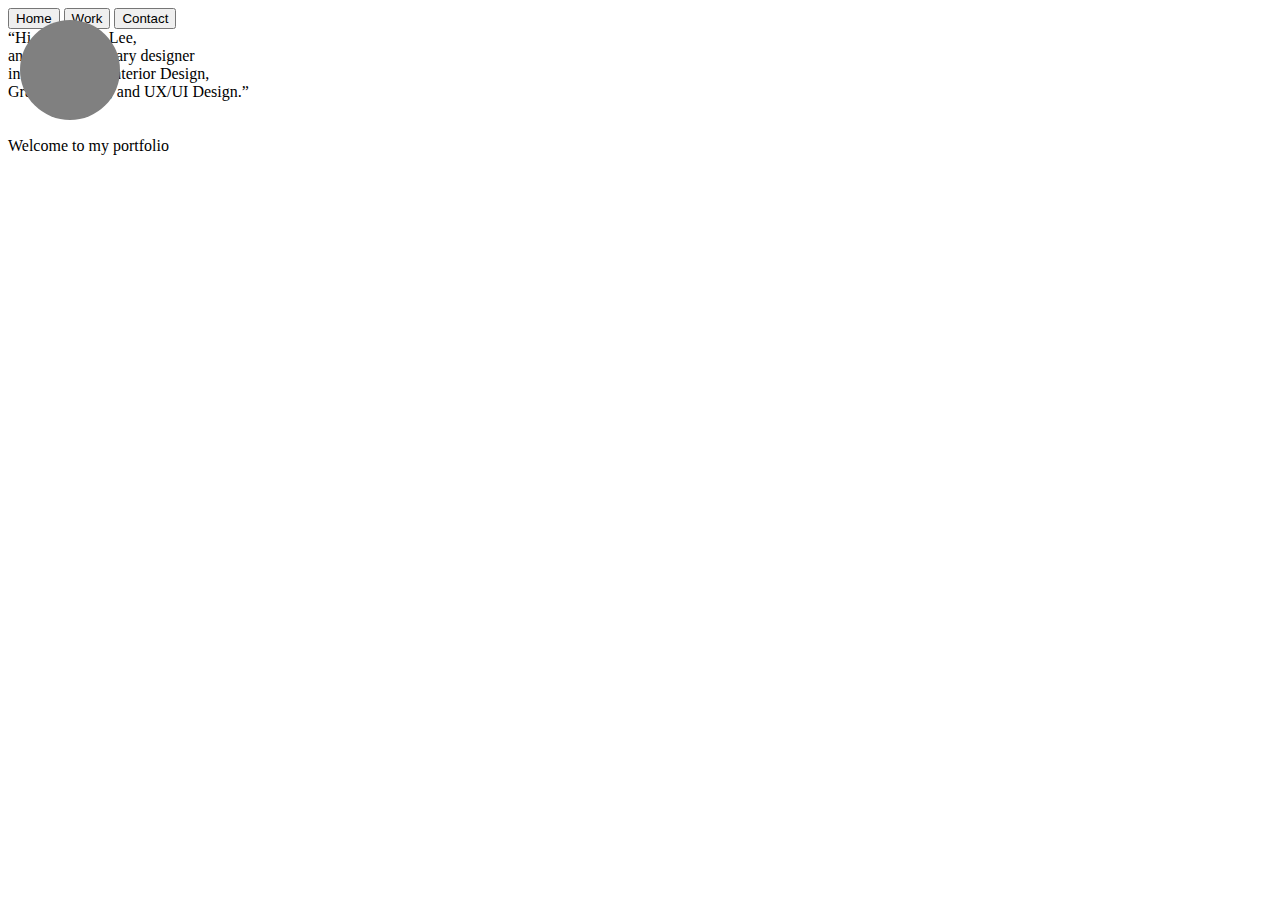
==== index.html @ 5ab46936 "Update index.html" ====
<!DOCTYPE html>
<html lang="en">

<head>
    <title>Portfolio</title>
    <link rel="stylesheet" href="style.css" type="text/css">
</head>

<body>
    <div class="logo"></div>

    <button class="Home">Home</button>
    <button class="Work">Work</button>
    <button class="Contact">Contact</button>

    <div class="Introduction">“Hi, I am Irene Lee,<br>
        an multidisciplinary designer <br> in Architecture/Interior Design, <br> Graphic Design, and UX/UI
        Design.” <br> <br> <br> Welcome to my portfolio</div>


</body>

</html>
---- style.css ----
.logo {
    width: 100px;
    height: 100px;
    background-color: grey;
    border-radius: 50%;
    position: absolute;
    top: 20px;
    left: 20px;
}

.Home {
    
}
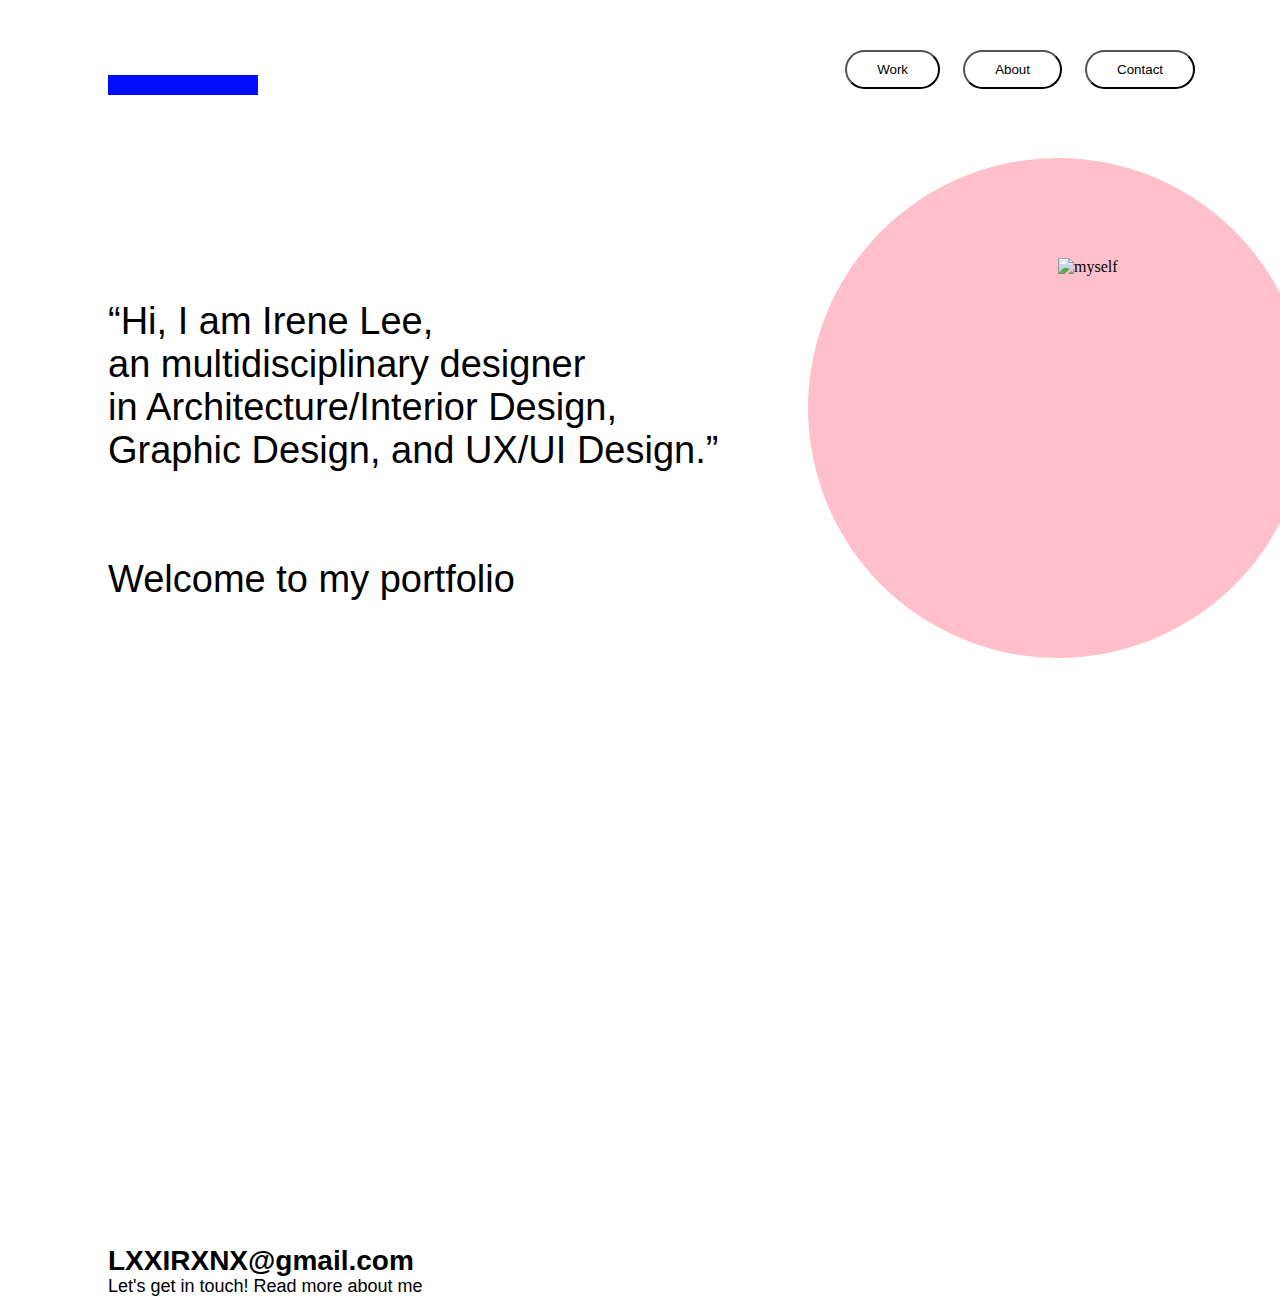
==== commit 1cb36148: "Add files via upload" ====
--- a/index.html
+++ b/index.html
@@ -7,17 +7,32 @@
 </head>
 
 <body>
+
     <div class="logo"></div>
 
-    <button class="Home">Home</button>
-    <button class="Work">Work</button>
-    <button class="Contact">Contact</button>
+    <button class="buttonWork">Work</button>
+    <button class="buttonAbout">About</button>
+    <button class="buttonContact">Contact</button>
 
     <div class="Introduction">“Hi, I am Irene Lee,<br>
         an multidisciplinary designer <br> in Architecture/Interior Design, <br> Graphic Design, and UX/UI
         Design.” <br> <br> <br> Welcome to my portfolio</div>
 
+    <div class="Homepage">
+        <div class="pinkCircle"></div>
+        <img src="Images/myself.png" alt="myself">
+    </div>
+    </div>
+
+    <div class="footerContainer">
+        <div class="footerEmail">
+            <h4>LXXIRXNX@gmail.com</h4>
+        </div>
+        <div class="letsGetinTouch">
+            <p> Let's get in touch! Read more about me</p>
+        </div>
+    </div>
 
 </body>
 
-</html>
+</html>--- a/style.css
+++ b/style.css
@@ -1,13 +1,88 @@
+
 .logo {
-    width: 100px;
-    height: 100px;
-    background-color: grey;
-    border-radius: 50%;
+    width: 150px;
+    height: 20px;
+    background-color: #000DFF;
     position: absolute;
-    top: 20px;
-    left: 20px;
+    top: 75px;
+    margin-left: 100px;
 }
 
-.Home {
-    
+.buttonWork {
+    font-family: sans-serif;
+    background-color: White;
+    padding: 10px 30px;
+    border-radius: 20px;
+    position: absolute;
+    top: 50px;
+    right: 340px;
+}
+
+.buttonAbout {
+    font-family: sans-serif;
+    background-color: White;
+    padding: 10px 30px;
+    border-radius: 20px;
+    position: absolute;
+    top: 50px;
+    right: 218px;
+}
+
+.buttonContact {
+    font-family: sans-serif;
+    background-color: White;
+    padding: 10px 30px;
+    border-radius: 20px;
+    position: absolute;
+    top: 50px;
+    right: 85px;
+}
+
+.Introduction {
+    font-family: sans-serif;
+    font-size: 38px;
+    position: absolute;
+    top: 300px;
+    margin-left: 100px;
+    position: absolute;
+}
+
+.Homepage {
+    position: relative;
+}
+
+.pinkCircle {
+    width: 500px;
+    height: 500px;
+    border-radius: 50%;
+    background-color: pink;
+    margin-top: 150px;
+    margin-left: 800px;
+    position: absolute;
+}
+
+.Homepage img {
+    width: 700px;
+    height: 700px;
+    margin-top: 250px;
+    margin-left: 1050px;
+    position: absolute;
+}
+
+.footerEmail {
+    font-family: sans-serif;
+    font-size: 28px;
+    font-style: bold;
+    margin-top: 1200px;
+    margin-left: 100px;
+    position: absolute;
+}
+
+.letsGetinTouch {
+    font-family: sans-serif;
+    font-size: 18px;
+    font-style: bold;
+    margin-top: 1250px;
+    margin-left: 100px;
+    position: absolute;
 }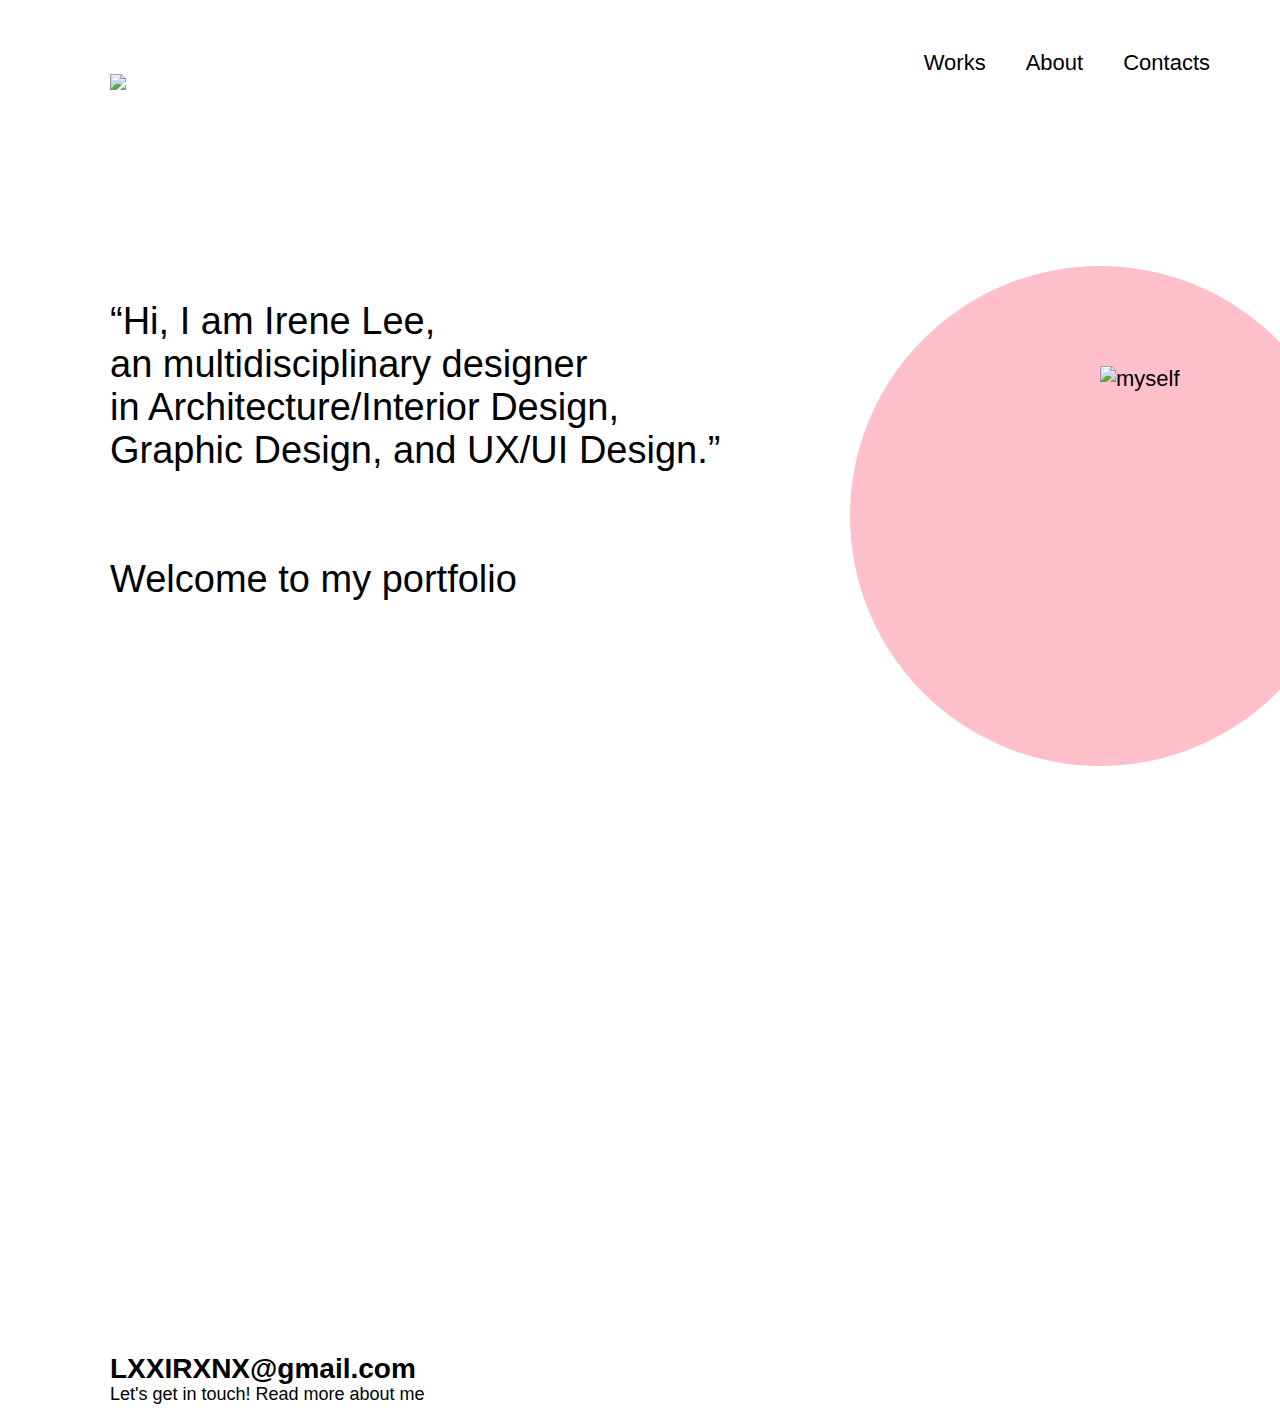
==== commit 95e8a6a4: "Add files via upload" ====
--- a/index.html
+++ b/index.html
@@ -4,16 +4,62 @@
 <head>
     <title>Portfolio</title>
     <link rel="stylesheet" href="style.css" type="text/css">
+
+    <title>Navbar</title>
+    <style>
+        body {
+            margin: 50px;
+            padding: 0;
+            font-family: sans-serif;
+            font-size: 22px;
+        }
+
+        .navbar {
+            background-color: white;
+            overflow: hidden;
+        }
+
+        .navbar ul {
+            list-style-type: none;
+            margin: 0;
+            padding: 0;
+            overflow: hidden;
+        }
+
+        .navbar ul li {
+            float: right;
+        }
+
+        .navbar ul li a {
+            display: blck;
+            color: black;
+            text-align: center;
+            padding: 14px 20px;
+            text-decoration: none;
+        }
+
+        .navbar-brand {
+            float: left;
+            padding: 20px 60px;
+            text-decoration: none;
+        }
+    </style>
 </head>
 
 <body>
+    <!-----------------Navigation Bar Here-------------->
+    <div class="navbar">
+        <a class="navbar-brand" href="index.html">
+            <img src="Logo.png">
+        </a>
+        <ul>
+            <li><a href="contact.html">Contacts</a></li>
+            <li><a href="Aboutme.html">About</a></li>
+            <li><a href="work.html">Works</a></li>
+        </ul>
+    </div>
 
-    <div class="logo"></div>
-
-    <button class="buttonWork">Work</button>
-    <button class="buttonAbout">About</button>
-    <button class="buttonContact">Contact</button>
-
+    <!-------------------Homepage Here------------------>
     <div class="Introduction">“Hi, I am Irene Lee,<br>
         an multidisciplinary designer <br> in Architecture/Interior Design, <br> Graphic Design, and UX/UI
         Design.” <br> <br> <br> Welcome to my portfolio</div>
@@ -22,16 +68,16 @@
         <div class="pinkCircle"></div>
         <img src="Images/myself.png" alt="myself">
     </div>
-    </div>
 
-    <div class="footerContainer">
+    <!-------------------Footer Here------------------>
+    <footer class="footerContainer">
         <div class="footerEmail">
             <h4>LXXIRXNX@gmail.com</h4>
         </div>
         <div class="letsGetinTouch">
             <p> Let's get in touch! Read more about me</p>
         </div>
-    </div>
+    </footer>
 
 </body>
 
--- a/style.css
+++ b/style.css
@@ -1,49 +1,10 @@
-
-.logo {
-    width: 150px;
-    height: 20px;
-    background-color: #000DFF;
-    position: absolute;
-    top: 75px;
-    margin-left: 100px;
-}
-
-.buttonWork {
-    font-family: sans-serif;
-    background-color: White;
-    padding: 10px 30px;
-    border-radius: 20px;
-    position: absolute;
-    top: 50px;
-    right: 340px;
-}
-
-.buttonAbout {
-    font-family: sans-serif;
-    background-color: White;
-    padding: 10px 30px;
-    border-radius: 20px;
-    position: absolute;
-    top: 50px;
-    right: 218px;
-}
-
-.buttonContact {
-    font-family: sans-serif;
-    background-color: White;
-    padding: 10px 30px;
-    border-radius: 20px;
-    position: absolute;
-    top: 50px;
-    right: 85px;
-}
 
 .Introduction {
     font-family: sans-serif;
     font-size: 38px;
     position: absolute;
     top: 300px;
-    margin-left: 100px;
+    margin-left: 60px;
     position: absolute;
 }
 
@@ -74,7 +35,7 @@
     font-size: 28px;
     font-style: bold;
     margin-top: 1200px;
-    margin-left: 100px;
+    margin-left: 60px;
     position: absolute;
 }
 
@@ -83,6 +44,6 @@
     font-size: 18px;
     font-style: bold;
     margin-top: 1250px;
-    margin-left: 100px;
+    margin-left: 60px;
     position: absolute;
 }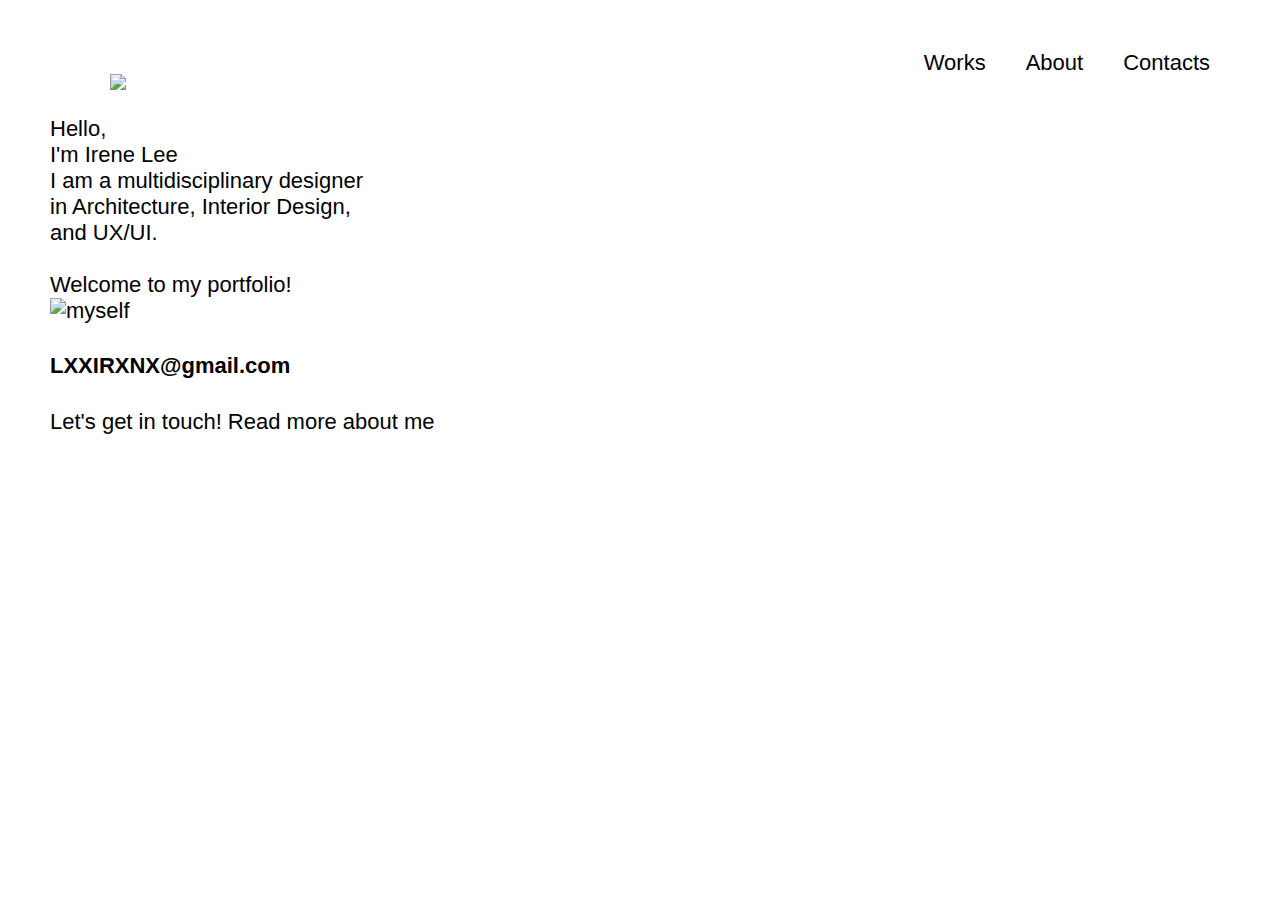
==== commit be395c35: "Add files via upload" ====
--- a/index.html
+++ b/index.html
@@ -2,10 +2,11 @@
 <html lang="en">
 
 <head>
+    <meta name="viewport" content="width=device-width, initial-scale=1.0">
+
     <title>Portfolio</title>
     <link rel="stylesheet" href="style.css" type="text/css">
 
-    <title>Navbar</title>
     <style>
         body {
             margin: 50px;
@@ -31,7 +32,7 @@
         }
 
         .navbar ul li a {
-            display: blck;
+            display: black;
             color: black;
             text-align: center;
             padding: 14px 20px;
@@ -53,21 +54,190 @@
             <img src="Logo.png">
         </a>
         <ul>
-            <li><a href="contact.html">Contacts</a></li>
-            <li><a href="Aboutme.html">About</a></li>
-            <li><a href="work.html">Works</a></li>
+            <li><a href="contact.html" oneclick="showSection ('contacts')">Contacts</a></li>
+            <li><a href="Aboutme.html" oneclick="showSection ('about')">About</a></li>
+            <li><a href="work.html" oneclick="showSection ('works')">Works</a></li>
         </ul>
     </div>
 
     <!-------------------Homepage Here------------------>
-    <div class="Introduction">“Hi, I am Irene Lee,<br>
-        an multidisciplinary designer <br> in Architecture/Interior Design, <br> Graphic Design, and UX/UI
-        Design.” <br> <br> <br> Welcome to my portfolio</div>
-
-    <div class="Homepage">
-        <div class="pinkCircle"></div>
-        <img src="Images/myself.png" alt="myself">
-    </div>
+    <section id="home">
+
+        <div class="Introduction-Hi">Hello, <br> I'm Irene Lee</div>
+        <div class="Introduction-Welcome"> I am a multidisciplinary designer <br> in Architecture, Interior Design,
+            <br>
+            and UX/UI. <br> <br> Welcome to my portfolio!
+        </div>
+
+        <div class="Homepage">
+            <div class="pinkCircle"></div>
+            <img src="Images/myself.png" alt="myself">
+        </div>
+    </section>
+
+    <!-------------------Works Here------------------>
+    <section id="works" style="display: none;">
+
+        <div class="works-Container">
+            <div class="circles">
+                <div class="blueCircle-UIUX">UX Design</div>
+                <div class="blackCircle-architecture">Architecture<br>& Interior Design</div>
+                <div class="pinkCircle-addendum">Addendum</div>
+            </div>
+        </div>
+    </section>
+
+    <!-------------------About Here------------------>
+    <section class="Experience" style="display: none;">
+
+        <div class="aboutPage">
+            <img src="Images/myself.png" alt="myself">
+            <div class="blueBox">
+                <div class="blueTexts">
+                    <br>
+                    <br>
+                    <br>
+                    <br>
+                    <br>
+                    <br>
+                    <br>
+                    <br>
+                    <br>
+                    <br>
+                    <br>
+                    <br>
+                    <h1>Experience</h1>
+                    <h2>UX Designer</h2>
+                    <p>Freelancer (2024-Current)</p>
+                    <h2>Architectural Designer</h2>
+                    <p>MBH Architects (2018-Current)</p>
+                    <h2>Interior Designer</h2>
+                    <p>kkplan, South Korea (2016)</p>
+
+                    <br>
+                    <h1>Education</h1>
+                    <h2>University of California, Berkeley </h2>
+                    <p>Extension Program, UX/UI Design (2023-2024)</p>
+                    <h2>San José State University</h2>
+                    <p>Bachelor's Degree, Interior Design (2012-2017)</p>
+                    <h2>Sunhwa Art School</h2>
+                    <p>Department of Classical Music (2007-2010) </p>
+
+                    <br>
+                    <h1>I've been to...</h1>
+                    <h5>Alaska, U.S</h5>
+                    <h5>Hiroshima, Japan</h5>
+                    <h5>Tokyo, Japan</h5>
+                    <h5>Phuket, Thailand</h5>
+                    <h5>Bali, Indonesia</h5>
+                    <h5>Paris, France</h5>
+                    <br>
+                    <h5>and more to explore!</h5>
+                </div>
+            </div>
+        </div>
+
+        <div class="Aboutme">
+            <div class="inline-text">
+                <div class="hello">Hey there, <br> I am Irene Lee!</div>
+                <br>
+                <div class="i-am">Are you looking for a versaile designer who brings a fresh perspective to the table?
+                    <br> As a freelance UX/UI designer with a diverse background in Architecture, interior Design, <br>
+                    and
+                    Graphic Design, I bring a unique blend of creativity and strategic thinking to <br>every project
+                    Armed with a certification in UX/UI design from UC Berkeley Extension <br> Program. From building
+                    strong
+                    brand identities to solving complex design challenges, <br>I've got you covered. Let's collaborate
+                    and
+                    take your project to new heights<br>
+                </div>
+
+                <br>
+                <br>
+                <br>
+                <div>
+                    <h1>UX Skills</h1>
+                    <button class="skillButtons">UX Research</button>
+                    <button class="skillButtons">Storyboarding</button>
+                    <button class="skillButtons">Problem Solving</button>
+                    <button class="skillButtons">User Flow</button>
+                    <button class="skillButtons">Typography</button>
+                    <br>
+                    <button class="skillButtons">Usability Testing</button>
+                    <button class="skillButtons">UX Research</button>
+                    <button class="skillButtons">Design Thinking</button>
+                    <button class="skillButtons">Prototyping</button>
+                    <button class="skillButtons">Branding</button>
+                    <br>
+                    <button class="skillButtons">Grids / Composition</button>
+                    <br>
+                    <br>
+                </div>
+
+                <div>
+                    <h1>UX Software Skills</h1>
+                    <button class="skillButtons">Figma</button>
+                    <button class="skillButtons">Miro</button>
+                    <button class="skillButtons">HTML/CSS</button>
+                    <br>
+                    <button class="skillButtons">Java Script</button>
+                    <button class="skillButtons">jQuery</button>
+                    <button class="skillButtons">Bootstrap</button>
+                    <button class="skillButtons">Github</button>
+                    <br>
+                    <br>
+                </div>
+
+                <div>
+                    <h1>Other Design Softwares</h1>
+                    <button class="skillButtons">AutoCAD</button>
+                    <button class="skillButtons">Adobe Creative</button>
+                    <button class="skillButtons">AutoDesk Revit</button>
+                    <br>
+                    <button class="skillButtons">Cinema 4D</button>
+                    <button class="skillButtons">Rhino</button>
+                    <button class="skillButtons">SketchUp</button>
+                    <button class="skillButtons">3D Rendering</button>
+                    <br>
+                    <br>
+                </div>
+
+            </div>
+        </div>
+    </section>
+
+    <!---------------Contacts Only------------->
+    <section class="Contacts" style="display: none;">
+
+        <div class="leave-me-message">
+            <h1>Leave me a message!</h1>
+            <h6>Lorem Ipsum is simply dummy text of the printing and typesetting industry. Lorem Ipsum has been the
+                industry's <br> standard dummy text ever since the 1500s, when an unknown printer </h6>
+        </div>
+    </section>
+
+    <!---------------Contacts Only------------->
+    <section class="Contacts" style="display: none;">
+
+        <div class="pinkSection">
+            <div class="row1">
+                <div class="firstName">First Name</div>
+                <div class="lastName">Last Name</div>
+            </div>
+
+            <div class="row2">
+                <div class="emailAddress">Email Address</div>
+            </div>
+
+            <div class="row3">
+                <div class="subject">Subject</div>
+            </div>
+
+            <div class="row4">
+                <div class="message">Message</div>
+            </div>
+        </div>
+    </section>
 
     <!-------------------Footer Here------------------>
     <footer class="footerContainer">
@@ -79,6 +249,19 @@
         </div>
     </footer>
 
+    <script>
+        function showSection(sectionId) {
+            // Hide all sections
+            var sections = document.querySelectorAll('section');
+            sections.forEach(function (section) {
+                section.style.display = 'none';
+            });
+
+            // Show the selected section
+            document.getElementById(sectionId).style.display = 'block';
+        }
+    </script>
+
 </body>
 
 </html>--- a/style.css
+++ b/style.css
@@ -1,11 +1,23 @@
-
-.Introduction {
-    font-family: sans-serif;
-    font-size: 38px;
+@media only screen and (min-width: 1440px) {
+
+.Introduction-Hi {
+    font-family: sans-serif;
+    font-size: 42px;
     position: absolute;
     top: 300px;
-    margin-left: 60px;
-    position: absolute;
+    margin-left: 150px;
+    position: absolute;
+}
+
+.Introduction-Welcome {
+    font-family: sans-serif;
+    font-size: 32px;
+    position: absolute;
+    top: 300px;
+    margin-left: 150px;
+    margin-top: 160px;
+    position: absolute;
+    font-weight: lighter;
 }
 
 .Homepage {
@@ -30,10 +42,235 @@
     position: absolute;
 }
 
+
+
+
+
+.works-Container {
+    margin-top: 150px;
+}
+
+.blueCircle-UIUX {
+    width: 600px;
+    height: 600px;
+    border-radius: 50%;
+    background-image: linear-gradient(-35deg, black, #000DFF,#000DFF);
+    margin-top: 200px;
+    font-size: 32px;
+    font-family: sans-serif;
+    color: white;
+    display: flex;
+    justify-content: center;
+    align-items: center;
+    margin: auto;
+}
+
+.blackCircle-architecture {
+    width: 600px;
+    height: 600px;
+    border-radius: 50%;
+    background-color: black;
+    margin-left: 450px;
+    margin-top: 25px;
+    font-size: 32px;
+    font-family: sans-serif;
+    color: white;
+    display: flex;
+    justify-content: center;
+    align-items: center;
+}
+
+.pinkCircle-addendum {
+    width: 600px;
+    height: 600px;
+    border-radius: 50%;
+    background-color: pink;
+    margin: auto;
+    margin-top: 25px;
+    font-size: 32px;
+    font-family: sans-serif;
+    color: white;
+    display: flex;
+    justify-content: center;
+    align-items: center;
+}
+
+.Experience {
+    display: flex;
+}
+
+.aboutPage img {
+    width: 500px;
+    height: 500px;
+    margin-top: 100px;
+    margin-left: 150px;
+}
+
+.blueBox {
+    width: 500px;
+    height: 1600px;
+    margin-top: -250px;
+    margin-left: 150px;
+    background-image: linear-gradient(-0deg, black,black,#000DFF, #000DFF);  
+}
+
+.blueTexts {
+    color: white;
+    margin-left: 50px;
+}
+
+h1 {
+    font-family: sans-serif;
+    font-size: 40px;
+    font-weight: normal;
+}
+
+h2 {
+    font-family: sans-serif;
+    font-size: 24px;
+    font-weight: normal;
+    margin-bottom: -10px;
+}
+
+h5 {
+    font-family: sans-serif;
+    font-size: 22px;
+    font-weight: normal;
+    margin-bottom: -20px;
+    font-weight:lighter;
+}
+
+p {
+    font-family: sans-serif;
+    font-size: 14px;
+    font-weight:lighter;
+}
+
+.hello {
+    font-size: 40px;
+    font-family: sans-serif;
+    line-height: 1.5;
+}
+
+.i-am {
+    font-family: sans-serif;
+    font-size: 28px;
+    line-height: 1.5;
+    font-weight:lighter;
+
+}
+
+.inline-text {
+    font-size: 28px;
+    font-family: sans-serif;
+    margin-top: 400px;
+    margin-left: 100px;
+    margin-right: 100px;
+    
+}
+
+.skillButtons {
+    font-family: sans-serif;
+    font-size: 18px;
+    font-weight:lighter;
+    color: white;
+    background-color: #000DFF;
+    padding: 20px 40px;
+    border-radius: 20px;
+    display: inline-flex;
+    margin: 5px;
+}
+
+
+
+
+
+
+.Contacts {
+    display: flex;
+}
+
+.pinkSection {
+    width: 1000px;
+    height: 1000px;
+    background-color: pink;
+    margin-top: 100px;
+    margin-left: 800px;
+}
+
+.row1 {
+    display: flex;
+}
+
+
+.firstName {
+    width: 400px;
+    height: 60px;
+    background-color: white;
+    margin-left: 75px;
+    margin-top: 100px;
+
+    font-family: sans-serif;
+    font-size: 22px;
+    display: flex;
+}
+
+.lastName {
+    width: 400px;
+    height: 60px;
+    background-color: white;
+    margin-left: 50px;
+    margin-top: 100px;
+
+    font-family: sans-serif;
+    font-size: 22px;
+    display: flex;
+}
+
+.emailAddress {
+    width: 850px;
+    height: 60px;
+    background-color: white;
+    margin-left: 75px;
+    margin-top: 75px;
+
+    font-family: sans-serif;
+    font-size: 22px;
+    display: flex;
+}
+
+.subject {
+    width: 850px;
+    height: 60px;
+    background-color: white;
+    margin-left: 75px;
+    margin-top: 75px;
+
+    font-family: sans-serif;
+    font-size: 22px;
+    display: flex;
+}
+
+.message {
+    width: 850px;
+    height: 300px;
+    background-color: white;
+    margin-left: 75px;
+    margin-top: 75px;
+
+    font-family: sans-serif;
+    font-size: 22px;
+    display: flex;
+}
+
+
+
+
+
 .footerEmail {
     font-family: sans-serif;
     font-size: 28px;
-    font-style: bold;
+    font-style:bold;
     margin-top: 1200px;
     margin-left: 60px;
     position: absolute;
@@ -43,7 +280,9 @@
     font-family: sans-serif;
     font-size: 18px;
     font-style: bold;
-    margin-top: 1250px;
+    margin-top: 1255px;
     margin-left: 60px;
     position: absolute;
+}
+
 }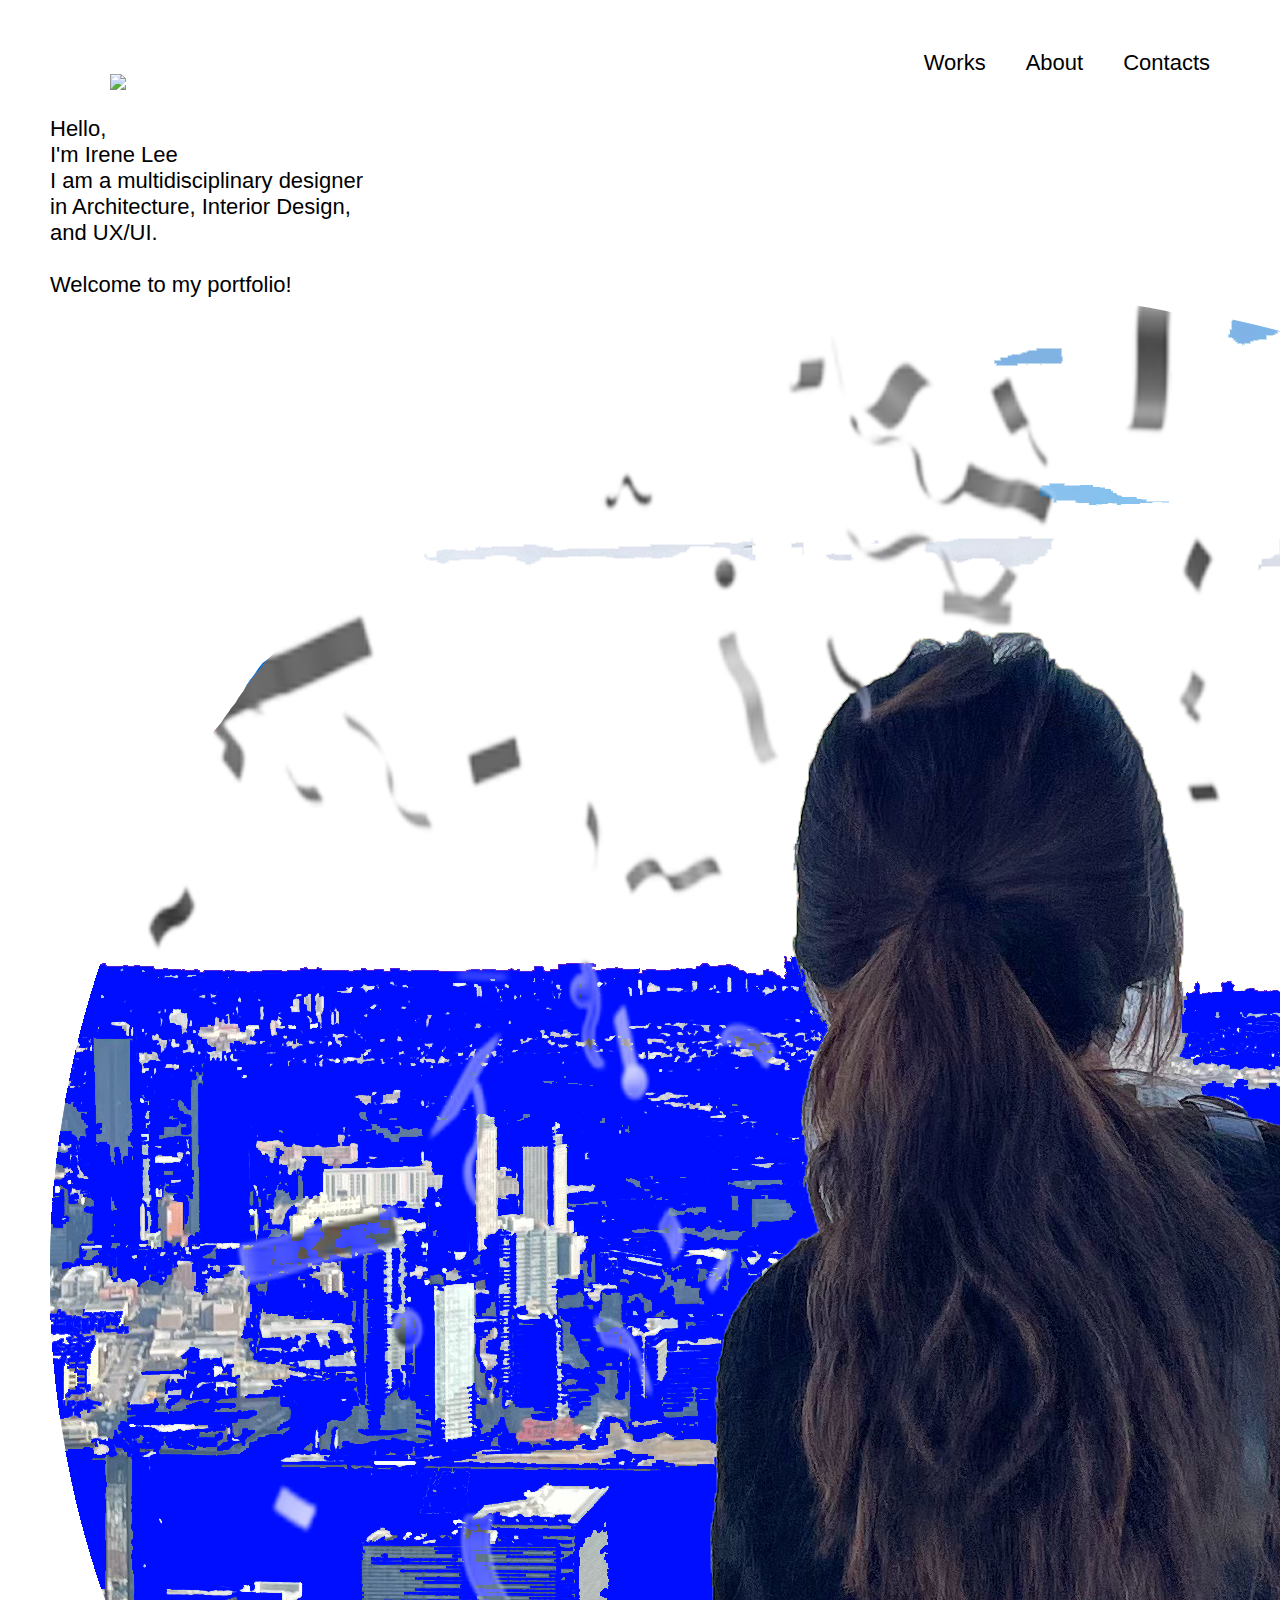
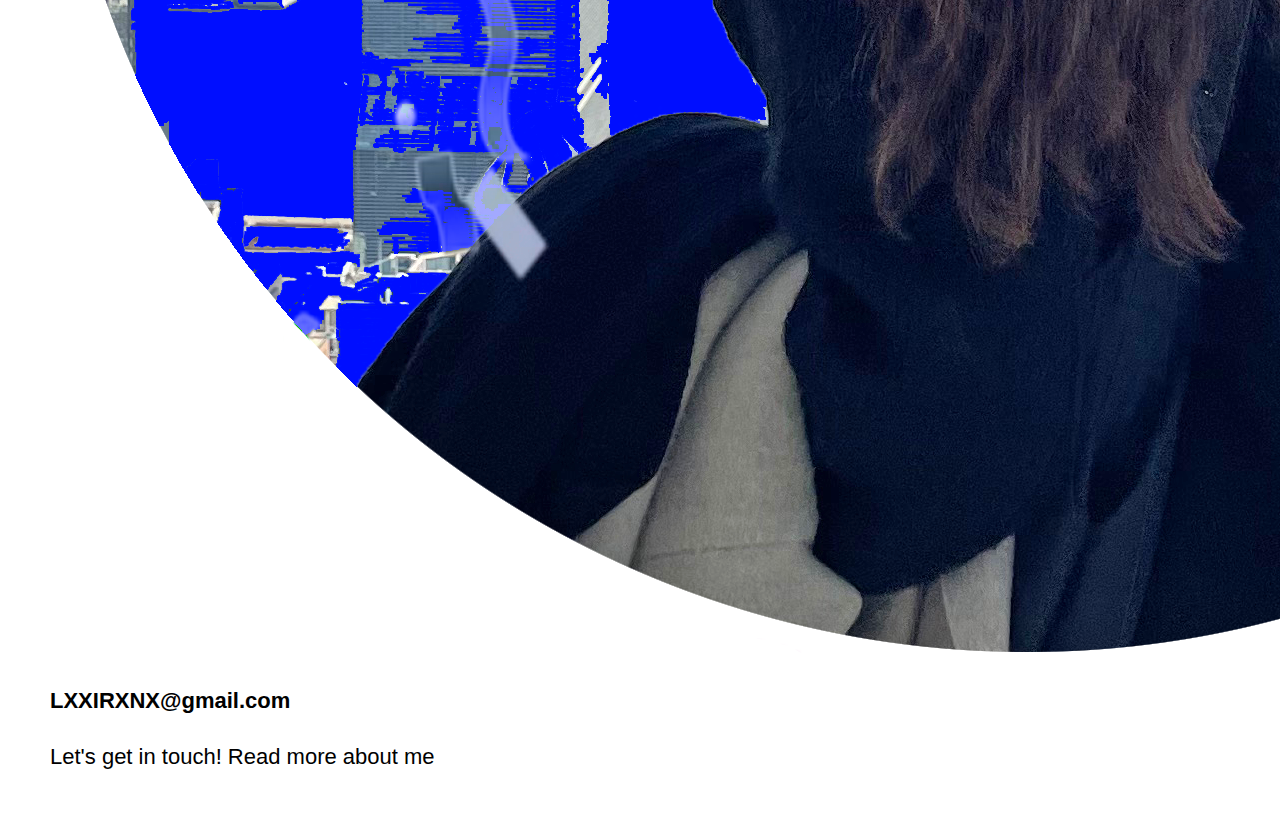
==== commit bd37303a: "Update index.html" ====
--- a/index.html
+++ b/index.html
@@ -44,6 +44,11 @@
             padding: 20px 60px;
             text-decoration: none;
         }
+
+        .navbar ul li a:hover {
+            background-color: none;
+            color: #000DFF;
+        }
     </style>
 </head>
 
@@ -51,12 +56,15 @@
     <!-----------------Navigation Bar Here-------------->
     <div class="navbar">
         <a class="navbar-brand" href="index.html">
-            <img src="Logo.png">
+            <img src="images/Logo.png">
         </a>
         <ul>
-            <li><a href="contact.html" oneclick="showSection ('contacts')">Contacts</a></li>
-            <li><a href="Aboutme.html" oneclick="showSection ('about')">About</a></li>
-            <li><a href="work.html" oneclick="showSection ('works')">Works</a></li>
+            <li><a href="contact.html" onmouseover="hoverEffect(this)" onmouseout="resetEffect(this)"
+                    oneclick="showSection ('contacts')">Contacts</a></li>
+            <li><a href="Aboutme.html" onmouseover="hoverEffect(this)" onmouseout="resetEffect(this)"
+                    oneclick="showSection ('about')">About</a></li>
+            <li><a href="work.html" onmouseover="hoverEffect(this)" onmouseout="resetEffect(this)"
+                    oneclick="showSection ('works')">Works</a></li>
         </ul>
     </div>
 
@@ -250,6 +258,30 @@
     </footer>
 
     <script>
+
+        // JavaScript function for hover effect
+        function hoverEffect(element) {
+            element.style.backgroundColor = 'none';
+            element.style.color = '000DFF';
+        }
+
+        // JavaScript function to reset hover effect
+        function resetEffect(element) {
+            element.style.backgroundColor = 'none';
+            element.style.color = '000DFF';
+        }
+
+        // JavaScript function to show/hide sections
+        function showSection(sectionId) {
+            var sections = document.querySelectorAll('section');
+            sections.forEach(function (section) {
+                section.style.display = 'none';
+            });
+
+            document.getElementById(sectionId).style.display = 'block';
+        }
+
+        // JavaScript function to swift pages
         function showSection(sectionId) {
             // Hide all sections
             var sections = document.querySelectorAll('section');
@@ -264,4 +296,4 @@
 
 </body>
 
-</html>+</html>
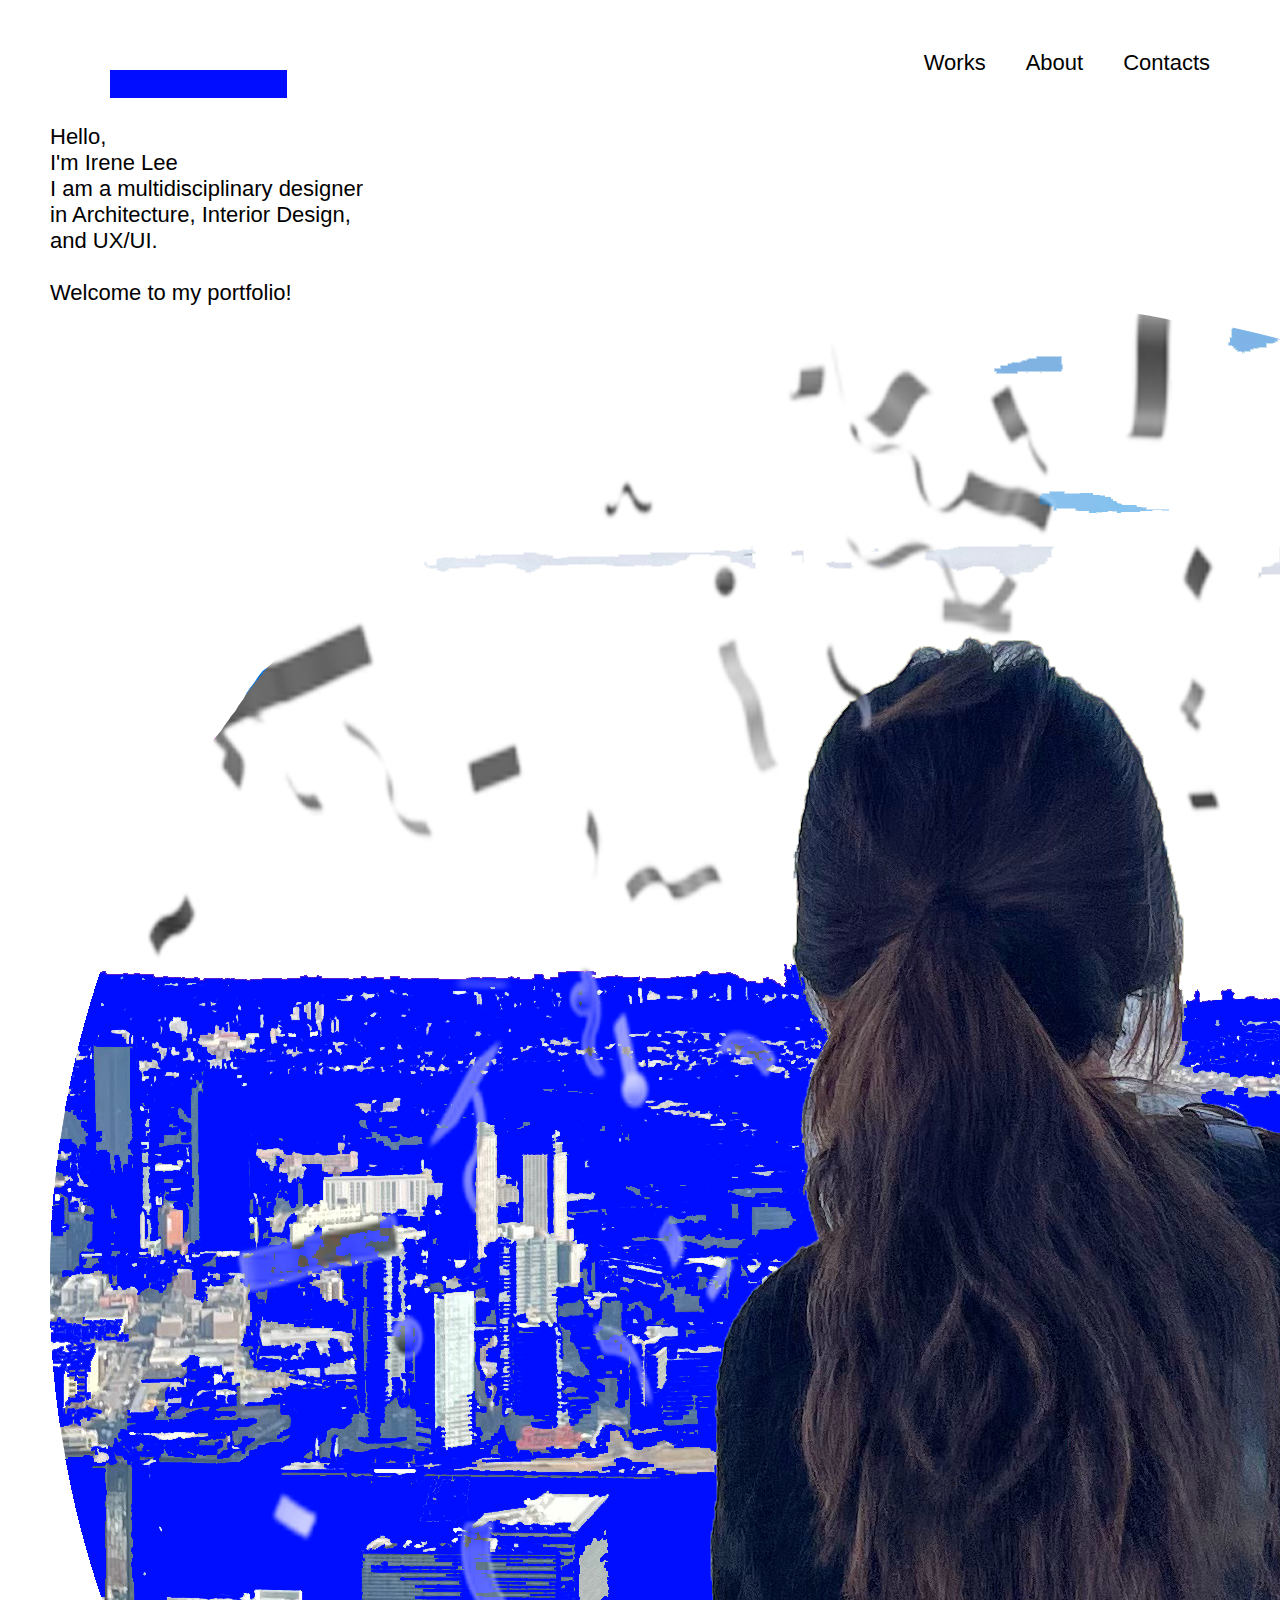
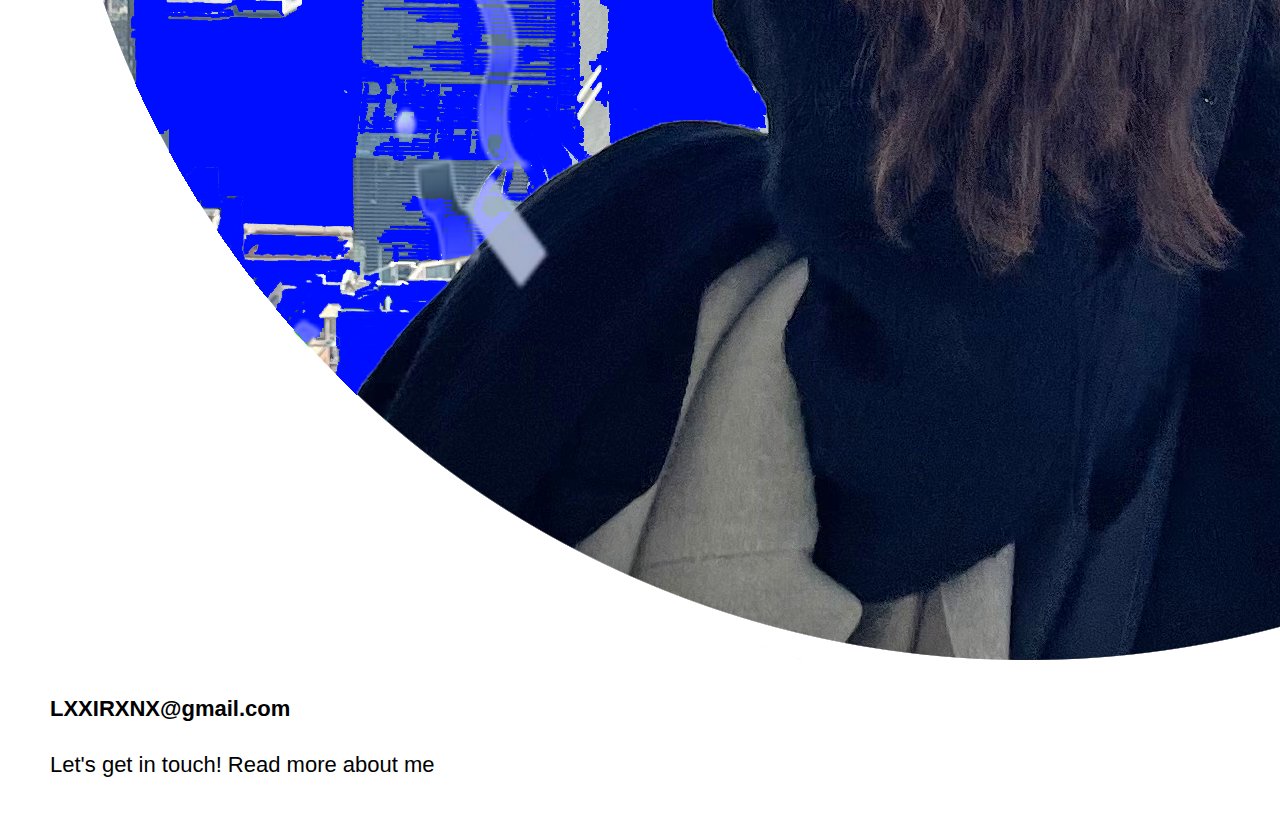
==== commit 6bb18a4f: "Update index.html" ====
--- a/index.html
+++ b/index.html
@@ -56,7 +56,7 @@
     <!-----------------Navigation Bar Here-------------->
     <div class="navbar">
         <a class="navbar-brand" href="index.html">
-            <img src="images/Logo.png">
+            <img src="Images/Logo.png">
         </a>
         <ul>
             <li><a href="contact.html" onmouseover="hoverEffect(this)" onmouseout="resetEffect(this)"
